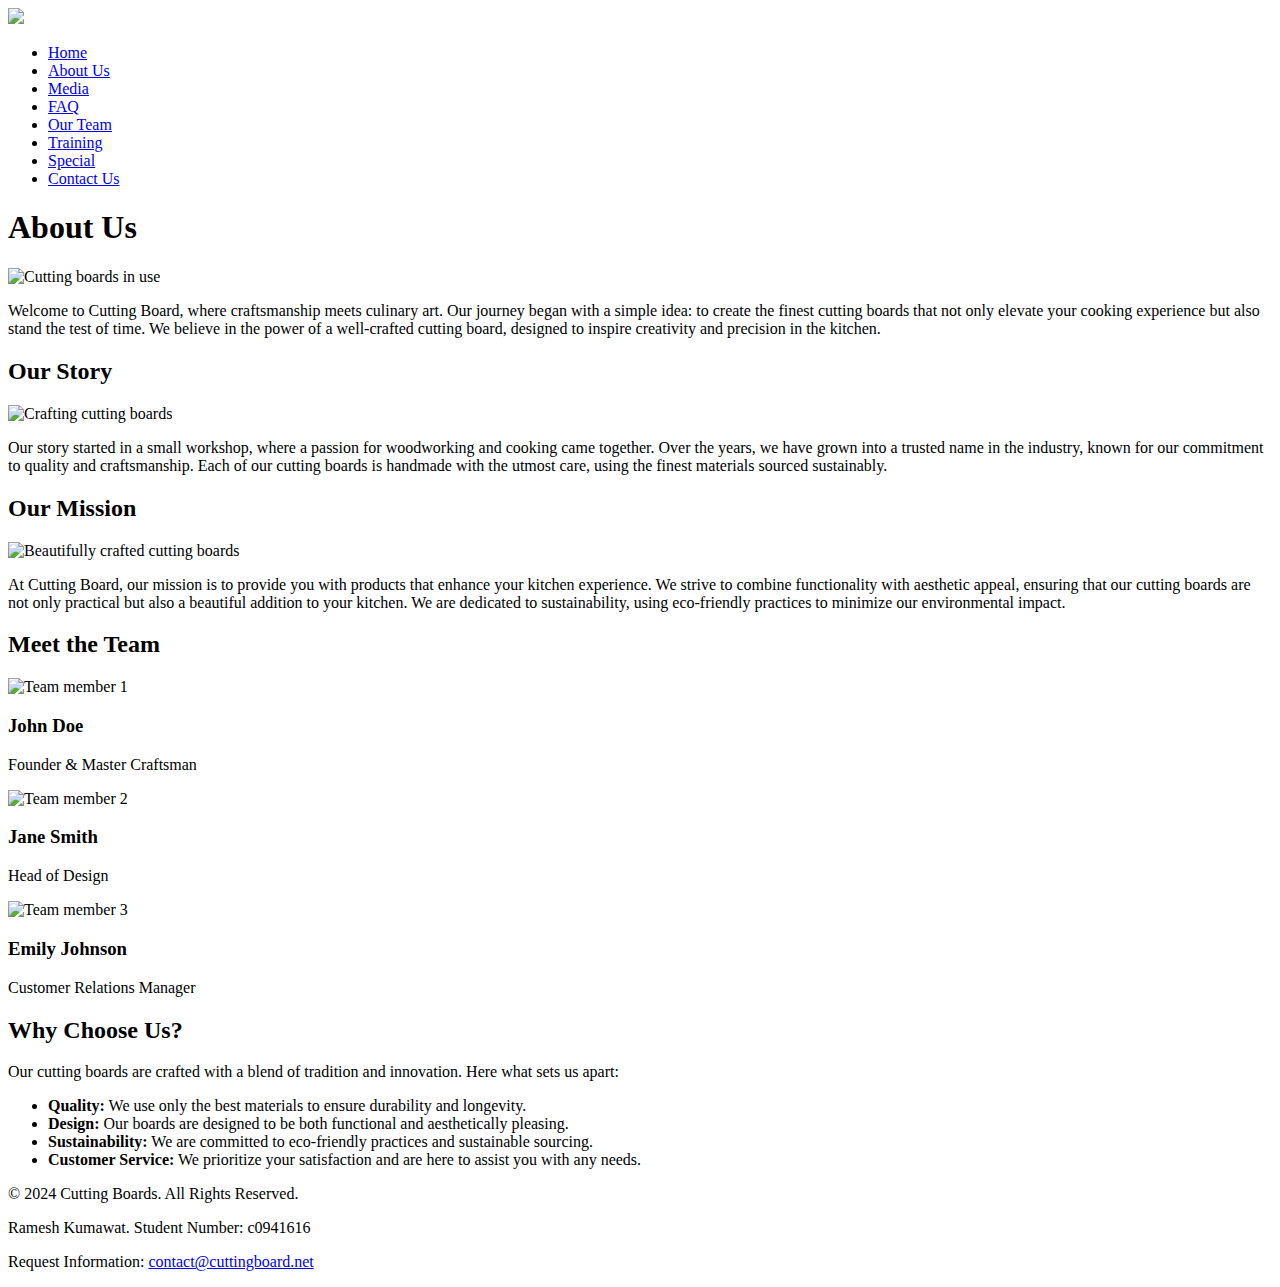
==== about.html @ 7f9320d0 "Add files via upload" ====
<!DOCTYPE html>
<html lang="en">
<head>
    <meta charset="UTF-8">
    <meta name="viewport" content="width=device-width, initial-scale=1.0">
    <title>Cutting Boards - About Us</title>
    <link rel="stylesheet" href="Styles/styles.css">
</head>
<body>
    <header>
        <a href="index.html"><img src="Images/cutting_board_logo.png" class="logo"></a> 
        <nav>
            <ul>
                <li><a href="index.html">Home</a></li>
                <li><a href="about.html">About Us</a></li>
                <li><a href="media.html">Media</a></li>
                <li><a href="faq.html">FAQ</a></li>
                <li><a href="team.html">Our Team</a></li>
                <li><a href="training.html">Training</a></li>
                <li><a href="specials.html">Special</a></li>
                <li><a href="contact.html">Contact Us</a></li>
            </ul>
        </nav>
    </header>
<div id="about">
    <section id="about">
            <h1>About Us</h1>
            <div class="image">
                <img src="Images/boards.jpeg" alt="Cutting boards in use" height="400px">
            </div>
            <p>Welcome to Cutting Board, where craftsmanship meets culinary art. Our journey began with a simple idea: to create the finest cutting boards that not only elevate your cooking experience but also stand the test of time. We believe in the power of a well-crafted cutting board, designed to inspire creativity and precision in the kitchen.</p>
            
            <h2>Our Story</h2>
            <div class="image">
                <img src="Images/story_board.jpeg" alt="Crafting cutting boards" height="400px">
            </div>
            <p>Our story started in a small workshop, where a passion for woodworking and cooking came together. Over the years, we have grown into a trusted name in the industry, known for our commitment to quality and craftsmanship. Each of our cutting boards is handmade with the utmost care, using the finest materials sourced sustainably.</p>
            
            <h2>Our Mission</h2>
            <div class="image">
                <img src="Images/our_mission.jpeg" alt="Beautifully crafted cutting boards" height="400px">
            </div>
            <p>At Cutting Board, our mission is to provide you with products that enhance your kitchen experience. We strive to combine functionality with aesthetic appeal, ensuring that our cutting boards are not only practical but also a beautiful addition to your kitchen. We are dedicated to sustainability, using eco-friendly practices to minimize our environmental impact.</p>
            
            <h2>Meet the Team</h2>
            <div class="team-section">
                <div class="team-member">
                    <img src="Images/john_doe.jpg" alt="Team member 1">
                    <h3>John Doe</h3>
                    <p>Founder & Master Craftsman</p>
                </div>
                <div class="team-member">
                    <img src="Images/jane_smith.jpg" alt="Team member 2">
                    <h3>Jane Smith</h3>
                    <p>Head of Design</p>
                </div>
                <div class="team-member">
                    <img src="Images/emily_johnson.jpg" alt="Team member 3">
                    <h3>Emily Johnson</h3>
                    <p>Customer Relations Manager</p>
                </div>
            </div>
            
            <h2>Why Choose Us?</h2>
            <p>Our cutting boards are crafted with a blend of tradition and innovation. Here what sets us apart:</p>
            <ul>
                <li><strong>Quality:</strong> We use only the best materials to ensure durability and longevity.</li>
                <li><strong>Design:</strong> Our boards are designed to be both functional and aesthetically pleasing.</li>
                <li><strong>Sustainability:</strong> We are committed to eco-friendly practices and sustainable sourcing.</li>
                <li><strong>Customer Service:</strong> We prioritize your satisfaction and are here to assist you with any needs.</li>
            </ul>

    </section>
</div>
    <footer>
        <p>&copy; 2024 Cutting Boards. All Rights Reserved.</p>
		<p>Ramesh Kumawat. Student Number: c0941616</p>
		<p>Request Information: <a href="mailto:contact@cuttingboard.net">contact@cuttingboard.net</a></p>

    </footer>
</body>
</html>
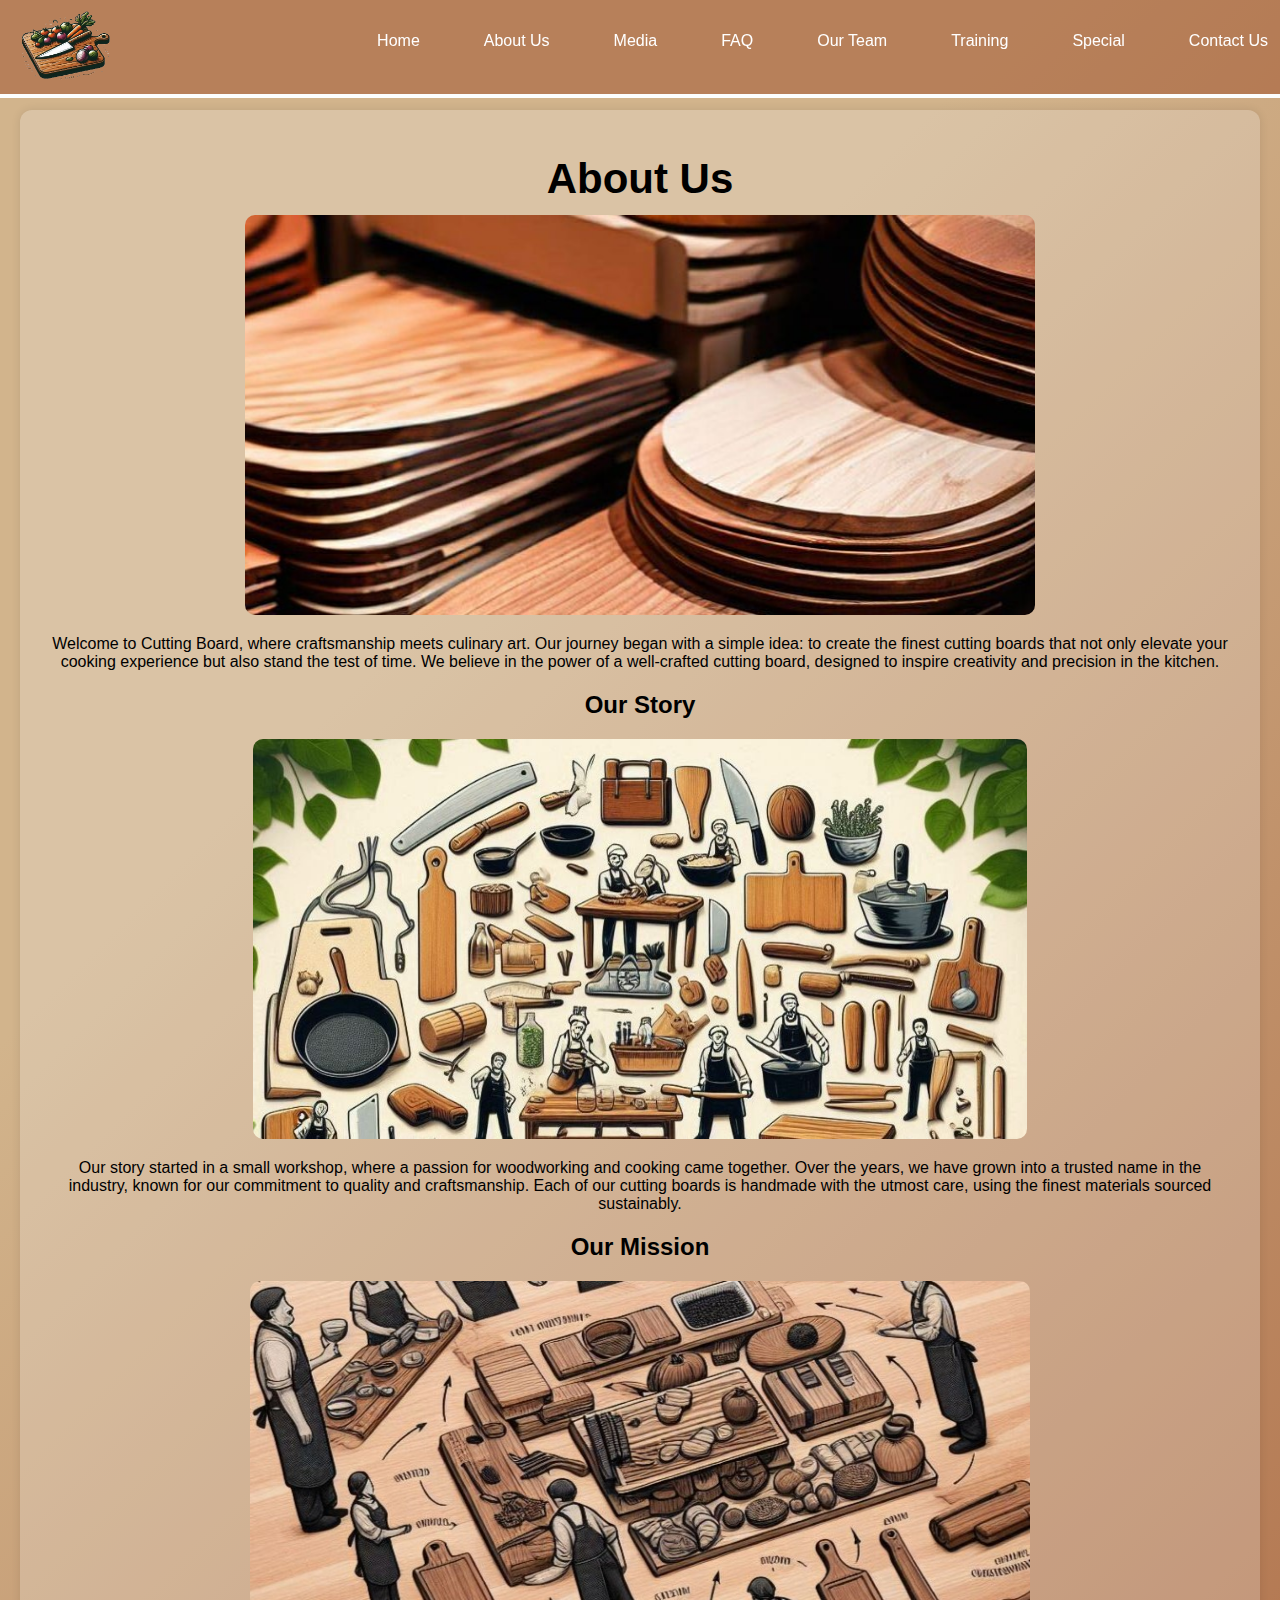
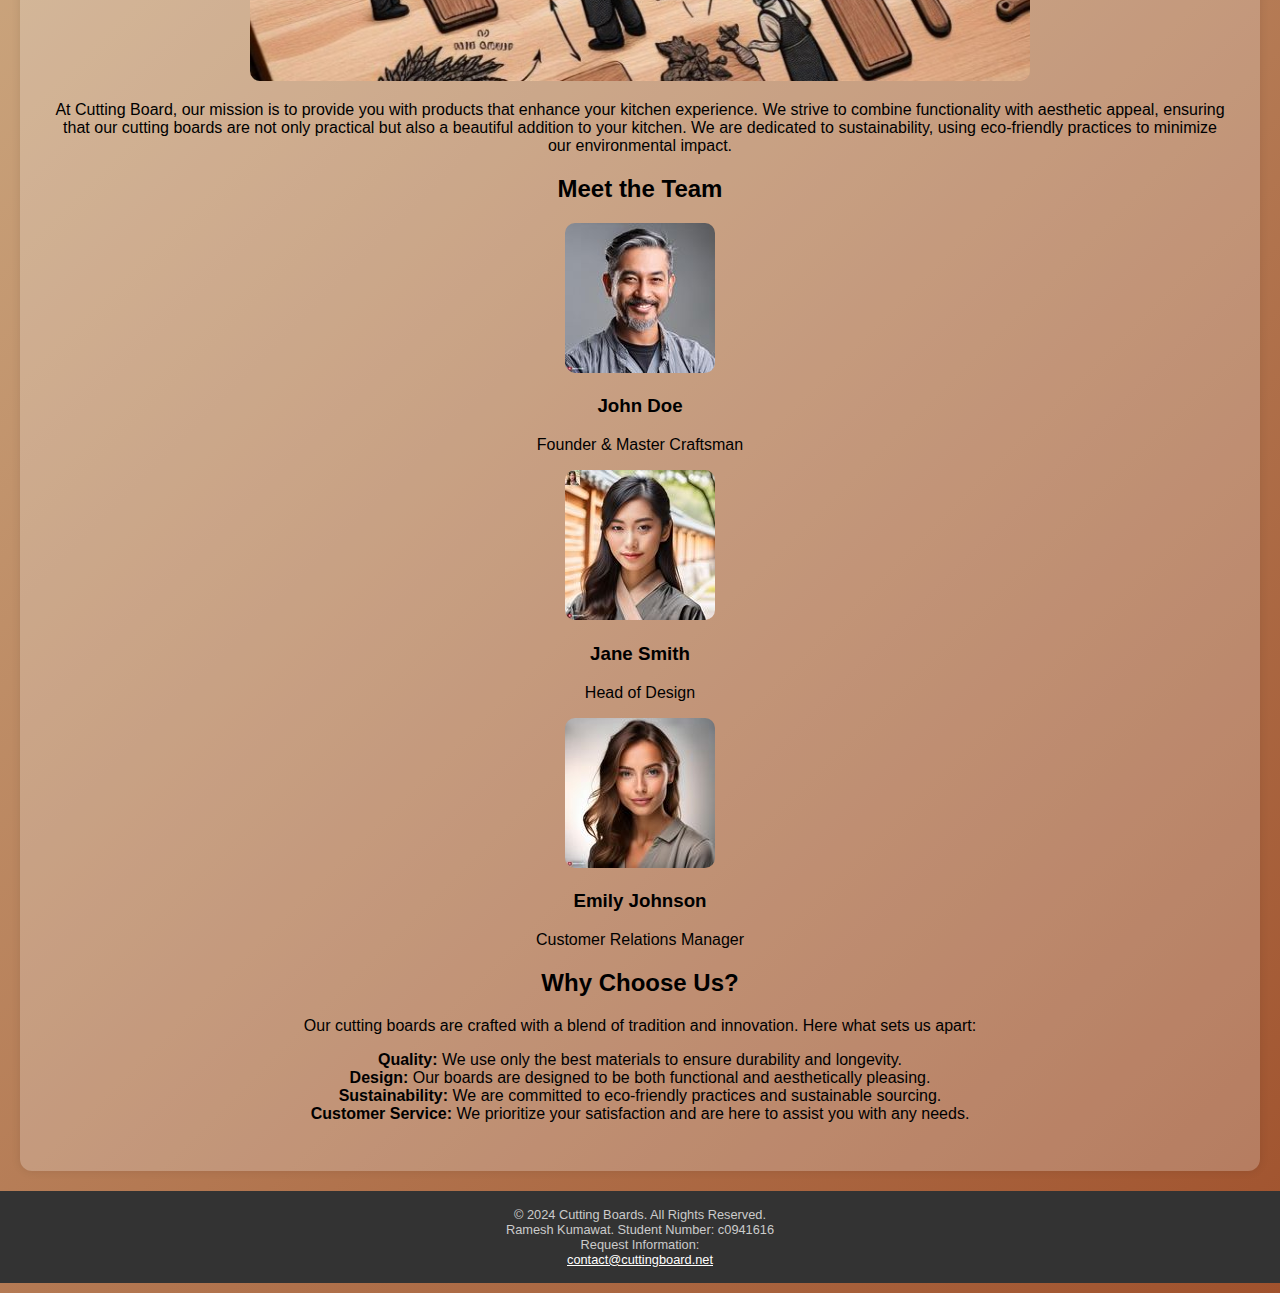
==== commit c846d704: "retouch training and team page" ====
--- a/about.html
+++ b/about.html
@@ -1,14 +1,16 @@
 <!DOCTYPE html>
 <html lang="en">
+
 <head>
     <meta charset="UTF-8">
     <meta name="viewport" content="width=device-width, initial-scale=1.0">
     <title>Cutting Boards - About Us</title>
     <link rel="stylesheet" href="Styles/styles.css">
 </head>
+
 <body>
     <header>
-        <a href="index.html"><img src="Images/cutting_board_logo.png" class="logo"></a> 
+        <a href="index.html"><img src="Images/cutting_board_logo.png" class="logo"></a>
         <nav>
             <ul>
                 <li><a href="index.html">Home</a></li>
@@ -22,26 +24,35 @@
             </ul>
         </nav>
     </header>
-<div id="about">
-    <section id="about">
+    <div id="about">
+        <section id="about">
             <h1>About Us</h1>
             <div class="image">
                 <img src="Images/boards.jpeg" alt="Cutting boards in use" height="400px">
             </div>
-            <p>Welcome to Cutting Board, where craftsmanship meets culinary art. Our journey began with a simple idea: to create the finest cutting boards that not only elevate your cooking experience but also stand the test of time. We believe in the power of a well-crafted cutting board, designed to inspire creativity and precision in the kitchen.</p>
-            
+            <p>Welcome to Cutting Board, where craftsmanship meets culinary art. Our journey began with a simple idea:
+                to create the finest cutting boards that not only elevate your cooking experience but also stand the
+                test of time. We believe in the power of a well-crafted cutting board, designed to inspire creativity
+                and precision in the kitchen.</p>
+
             <h2>Our Story</h2>
             <div class="image">
                 <img src="Images/story_board.jpeg" alt="Crafting cutting boards" height="400px">
             </div>
-            <p>Our story started in a small workshop, where a passion for woodworking and cooking came together. Over the years, we have grown into a trusted name in the industry, known for our commitment to quality and craftsmanship. Each of our cutting boards is handmade with the utmost care, using the finest materials sourced sustainably.</p>
-            
+            <p>Our story started in a small workshop, where a passion for woodworking and cooking came together. Over
+                the years, we have grown into a trusted name in the industry, known for our commitment to quality and
+                craftsmanship. Each of our cutting boards is handmade with the utmost care, using the finest materials
+                sourced sustainably.</p>
+
             <h2>Our Mission</h2>
             <div class="image">
                 <img src="Images/our_mission.jpeg" alt="Beautifully crafted cutting boards" height="400px">
             </div>
-            <p>At Cutting Board, our mission is to provide you with products that enhance your kitchen experience. We strive to combine functionality with aesthetic appeal, ensuring that our cutting boards are not only practical but also a beautiful addition to your kitchen. We are dedicated to sustainability, using eco-friendly practices to minimize our environmental impact.</p>
-            
+            <p>At Cutting Board, our mission is to provide you with products that enhance your kitchen experience. We
+                strive to combine functionality with aesthetic appeal, ensuring that our cutting boards are not only
+                practical but also a beautiful addition to your kitchen. We are dedicated to sustainability, using
+                eco-friendly practices to minimize our environmental impact.</p>
+
             <h2>Meet the Team</h2>
             <div class="team-section">
                 <div class="team-member">
@@ -60,23 +71,27 @@
                     <p>Customer Relations Manager</p>
                 </div>
             </div>
-            
+
             <h2>Why Choose Us?</h2>
             <p>Our cutting boards are crafted with a blend of tradition and innovation. Here what sets us apart:</p>
             <ul>
                 <li><strong>Quality:</strong> We use only the best materials to ensure durability and longevity.</li>
-                <li><strong>Design:</strong> Our boards are designed to be both functional and aesthetically pleasing.</li>
-                <li><strong>Sustainability:</strong> We are committed to eco-friendly practices and sustainable sourcing.</li>
-                <li><strong>Customer Service:</strong> We prioritize your satisfaction and are here to assist you with any needs.</li>
+                <li><strong>Design:</strong> Our boards are designed to be both functional and aesthetically pleasing.
+                </li>
+                <li><strong>Sustainability:</strong> We are committed to eco-friendly practices and sustainable
+                    sourcing.</li>
+                <li><strong>Customer Service:</strong> We prioritize your satisfaction and are here to assist you with
+                    any needs.</li>
             </ul>
 
-    </section>
-</div>
+        </section>
+    </div>
     <footer>
         <p>&copy; 2024 Cutting Boards. All Rights Reserved.</p>
-		<p>Ramesh Kumawat. Student Number: c0941616</p>
-		<p>Request Information: <a href="mailto:contact@cuttingboard.net">contact@cuttingboard.net</a></p>
+        <p>Ramesh Kumawat. Student Number: c0941616</p>
+        <p>Request Information: <a href="mailto:contact@cuttingboard.net">contact@cuttingboard.net</a></p>
 
     </footer>
 </body>
-</html>
+
+</html>--- a/Styles/styles.css
+++ b/Styles/styles.css
@@ -0,0 +1,506 @@
+body {
+  font-family: Arial, sans-serif;
+  margin: 0;
+  padding: 0;
+  background: linear-gradient(135deg, #d2b48c 25%, #a0522d 100%);
+  background-size: cover;
+  background-blend-mode: overlay;
+}
+
+header {
+  display: flex;
+  justify-content: space-between;
+  text-align: center;
+  padding: 0 20px;
+  background-color: rgba(160, 81, 45, 0.522);
+  border-bottom: 4px solid #fcfefe;
+  position: fixed;
+  top: 0;
+  width: 100%;
+  z-index: 1000;
+}
+
+/* Logo styling */
+header .logo {
+  height: 70px;
+  width: auto;
+  margin: 10px 0;
+}
+
+ul {
+  display: block;
+  list-style-type: disc;
+  -webkit-margin-start: 0px;
+  -webkit-margin-end: 0px;
+  -webkit-padding-start: 0px;
+}
+nav ul {
+  list-style-type: none;
+  display: flex;
+  justify-content: center;
+}
+
+nav ul li {
+  margin: 0 1em;
+}
+
+nav ul li a {
+  color: white;
+  text-decoration: none;
+  padding: 1em;
+  display: block;
+  transition: background-color 0.3s ease;
+}
+
+nav ul li a:hover {
+  background-color: #d9d4d4;
+  color: #000;
+}
+
+/* Styles for the mobile view */
+.mobile {
+  display: none;
+}
+
+/* Styles for the table */
+.tablet-desktop {
+  display: block;
+  padding: 20px;
+  overflow-x: auto;
+}
+
+table {
+  border-collapse: separate;
+  border-spacing: 0;
+  width: 100%;
+  margin: 0 auto;
+  background-color: #fff;
+  border-radius: 8px;
+  box-shadow: 0 2px 4px rgba(82, 95, 230, 0.1);
+}
+
+caption {
+  font-size: 1.8em;
+  font-weight: bold;
+  padding: 15px;
+  color: #000000;
+  text-align: center;
+  background-color: #b2754f94;
+  border-top-left-radius: 8px;
+  border-top-right-radius: 8px;
+}
+
+th,
+td {
+  border: 1px solid #1e1d1d;
+  padding: 15px;
+  text-align: center;
+}
+
+th {
+  background-color: #5e3023;
+  color: #ffffff;
+  text-transform: uppercase;
+  font-size: 0.9em;
+  border-bottom: none;
+}
+
+td {
+  font-size: 0.9em;
+  color: #000000;
+}
+
+tr:nth-child(even) td {
+  background-color: #b67c56;
+}
+
+tr:hover td {
+  background-color: #418b593f;
+}
+
+tr:last-child td:first-child {
+  border-bottom-left-radius: 8px;
+}
+
+tr:last-child td:last-child {
+  border-bottom-right-radius: 8px;
+}
+
+/* Form styles */
+form {
+    width: 80%;
+    max-width: 600px;
+    margin: 0 auto;
+    padding: 1em;
+    border: 1px solid #333333;
+    background-color: rgba(160, 81, 45, 0.522);
+    border-radius: 20px;
+}
+
+fieldset {
+    border: 1px solid #333333;
+    padding: 1em;
+    margin-bottom: 1em;
+}
+
+legend {
+    font-weight: bold;
+    color: #000000;
+}
+
+label {
+    display: block;
+    margin-top: 1em;
+    margin-bottom: 0.5em;
+}
+
+/* Placeholder color */
+input::placeholder,
+textarea::placeholder {
+    color: #000000; /* Change this to your desired placeholder color */
+}
+
+input[type="text"],
+input[type="email"],
+input[type="tel"],
+input[type="date"],
+select,
+textarea {
+    width: calc(100% - 22px);
+    padding: 10px;
+    margin-bottom: 1em;
+    border: 1px solid #333333;
+    border-radius: 4px;
+    background-color: #cdab8d;
+}
+
+input[type="radio"],
+input[type="checkbox"] {
+    margin-right: 10px;
+}
+
+button {
+    background-color: #20B2AA;
+    color: #fff;
+    border: none;
+    padding: 10px 20px;
+    margin-right: 10px;
+    cursor: pointer;
+}
+
+button[type="reset"] {
+    background-color: #FF7F50;
+}
+
+button:hover {
+    background-color: #333333;
+    color: #fff;
+}
+
+section {
+  padding: 2em;
+  margin: 110px 20px 20px 20px;
+  text-align: center;
+  background-color: rgba(244, 244, 244, 0.248);
+  border-radius: 12px;
+  border: #f2f4b57e;
+  box-shadow: 0 0 10px rgba(0, 0, 0, 0.1);
+}
+
+.specials-content {
+  display: flex;
+  justify-content: space-between;
+  align-items: center;
+}
+
+.specials-h1 {
+  border-bottom: 4px solid rgba(160, 81, 45, 0.522);
+}
+
+/* Aside styles */
+aside {
+  background-color: #ae724d47;
+  padding: 1em;
+  border-radius: 20px;
+  border: 1px solid #333333;
+}
+
+#main {
+  margin: 10px 20px 20px 20px;
+}
+
+.fit {
+  max-width: 100%;
+  max-height: 100%;
+}
+
+h1 {
+  text-align: center;
+  color: #000000;
+  font-size: 42px;
+  margin-block-start: 0.3em;
+  margin-block-end: 0.3em;
+}
+
+main {
+  display: block;
+  unicode-bidi: isolate;
+}
+footer {
+  margin-bottom: 10px;
+  margin-top: 10px;
+  align-items: center;
+  background-color: #333;
+  color: white;
+  text-align: center;
+  padding: 1em 0;
+}
+
+footer p {
+  font-size: 0.8em;
+  text-align: center;
+  color: #ffffffc0;
+  padding: 0;
+  margin: 0;
+}
+
+footer p a {
+  color: #fff;
+  text-decoration: underline;
+  display: block;
+}
+
+figure {
+  margin: 20px 0;
+  text-align: center;
+}
+
+.home-menu {
+  margin: 0;
+  padding: 0;
+}
+
+figcaption {
+  text-align: center;
+  font-weight: bold;
+}
+
+.team {
+  width: 80%;
+  border-radius: 40px;
+  border: 5px solid #170064;
+  box-shadow: 5px 5px 8px #000;
+  display: block;
+  margin-left: auto;
+  margin-right: auto;
+}
+
+#best-date {
+  display: flex;
+  justify-content: center;
+}
+
+ul {
+  list-style-type: none;
+}
+
+main li {
+  text-align: center;
+}
+.frame {
+  opacity: 0.9;
+}
+
+.frame:hover {
+  opacity: 1;
+  box-shadow: 8px 8px 10px #170064;
+}
+
+.grid {
+  display: grid;
+  grid-gap: 5px;
+  grid-template-columns: auto auto;
+}
+
+.grid a:hover {
+  text-decoration: none;
+  font-weight: lighter;
+  color: #170064;
+  background-color: #5291fe;
+}
+
+#lastarticle {
+  align-items: center;
+}
+
+#contact {
+  text-align: center;
+}
+
+#contact a {
+  color: #666600;
+  text-decoration: none;
+}
+
+.map {
+  border: 8px solid #000;
+}
+
+.action {
+  font-size: 1.35em;
+  color: #666600;
+  font-weight: bold;
+}
+
+.container {
+  max-width: 800px;
+  margin: 0 auto;
+  padding: 20px;
+  background-color: #fff;
+  box-shadow: 0 0 10px rgba(0, 0, 0, 0.1);
+}
+
+a {
+  color: #823333;
+  text-decoration: none;
+}
+
+.contact-method {
+  margin-bottom: 20px;
+}
+
+.social-links a {
+  margin-right: 10px;
+}
+
+.faq-section {
+  margin-bottom: 20px;
+}
+
+.faq-question {
+  font-weight: bold;
+  margin-top: 10px;
+}
+
+.faq-answer {
+  margin-left: 20px;
+}
+
+.product {
+  padding-bottom: 10px;
+}
+.image img {
+  border-radius: 10px;
+}
+
+.team-member img {
+  border-radius: 10px;
+}
+
+.product-images {
+  display: flex;
+  justify-content: center;
+  margin-bottom: 20px;
+}
+.image-container {
+  display: flex;
+  flex-direction: column;
+  align-items: center;
+  justify-content: center;
+  height: auto; /* Or any specific height you want */
+  overflow: hidden;
+}
+
+.product-images img {
+  max-width: 100%;
+  height: 400px;
+  margin: 0 10px;
+  border-radius: 10px;
+  box-shadow: 0 4px 8px rgba(0, 0, 0, 0.1);
+}
+
+.product-description {
+  margin-bottom: 20px;
+}
+
+.product-specs {
+  margin-bottom: 20px;
+}
+
+/* Responsive Design */
+
+@media screen and (max-width: 768px) {
+  header {
+    flex-direction: column;
+    padding: 0;
+    display: block;
+    position: sticky;
+    align-items: center;
+    top: auto;
+  }
+
+  .map {
+    height: 100%;
+    width: auto;
+  }
+
+  nav ul {
+    flex-direction: column;
+    align-items: center;
+    display: block;
+  }
+
+  nav ul li {
+    margin: 0.5em 5px;
+  }
+
+  section {
+    margin: 10px 10px 10px 10px;
+    padding: 1em;
+  }
+
+  #main {
+    margin: 10px 10px 10px 10px;
+    padding: 1em;
+  }
+
+  .product-images {
+    flex-direction: column;
+  }
+
+  .specials-content {
+    flex-direction: column;
+    align-items: center;
+  }
+  .image img {
+    height: 100%;
+    width: 100%;
+  }
+
+  .product-images img {
+    height: auto;
+    margin: 12px;
+  }
+  h1 {
+    margin-block-start: 0;
+    padding: 10px;
+  }
+
+  .grid {
+    grid-template-columns: 1fr;
+  }
+}
+
+@media screen and (max-width: 480px) {
+  nav ul li a {
+    padding: 0.5em;
+  }
+
+  .faq-answer {
+    margin-left: 10px;
+  }
+
+  table {
+    width: 70%;
+  }
+}
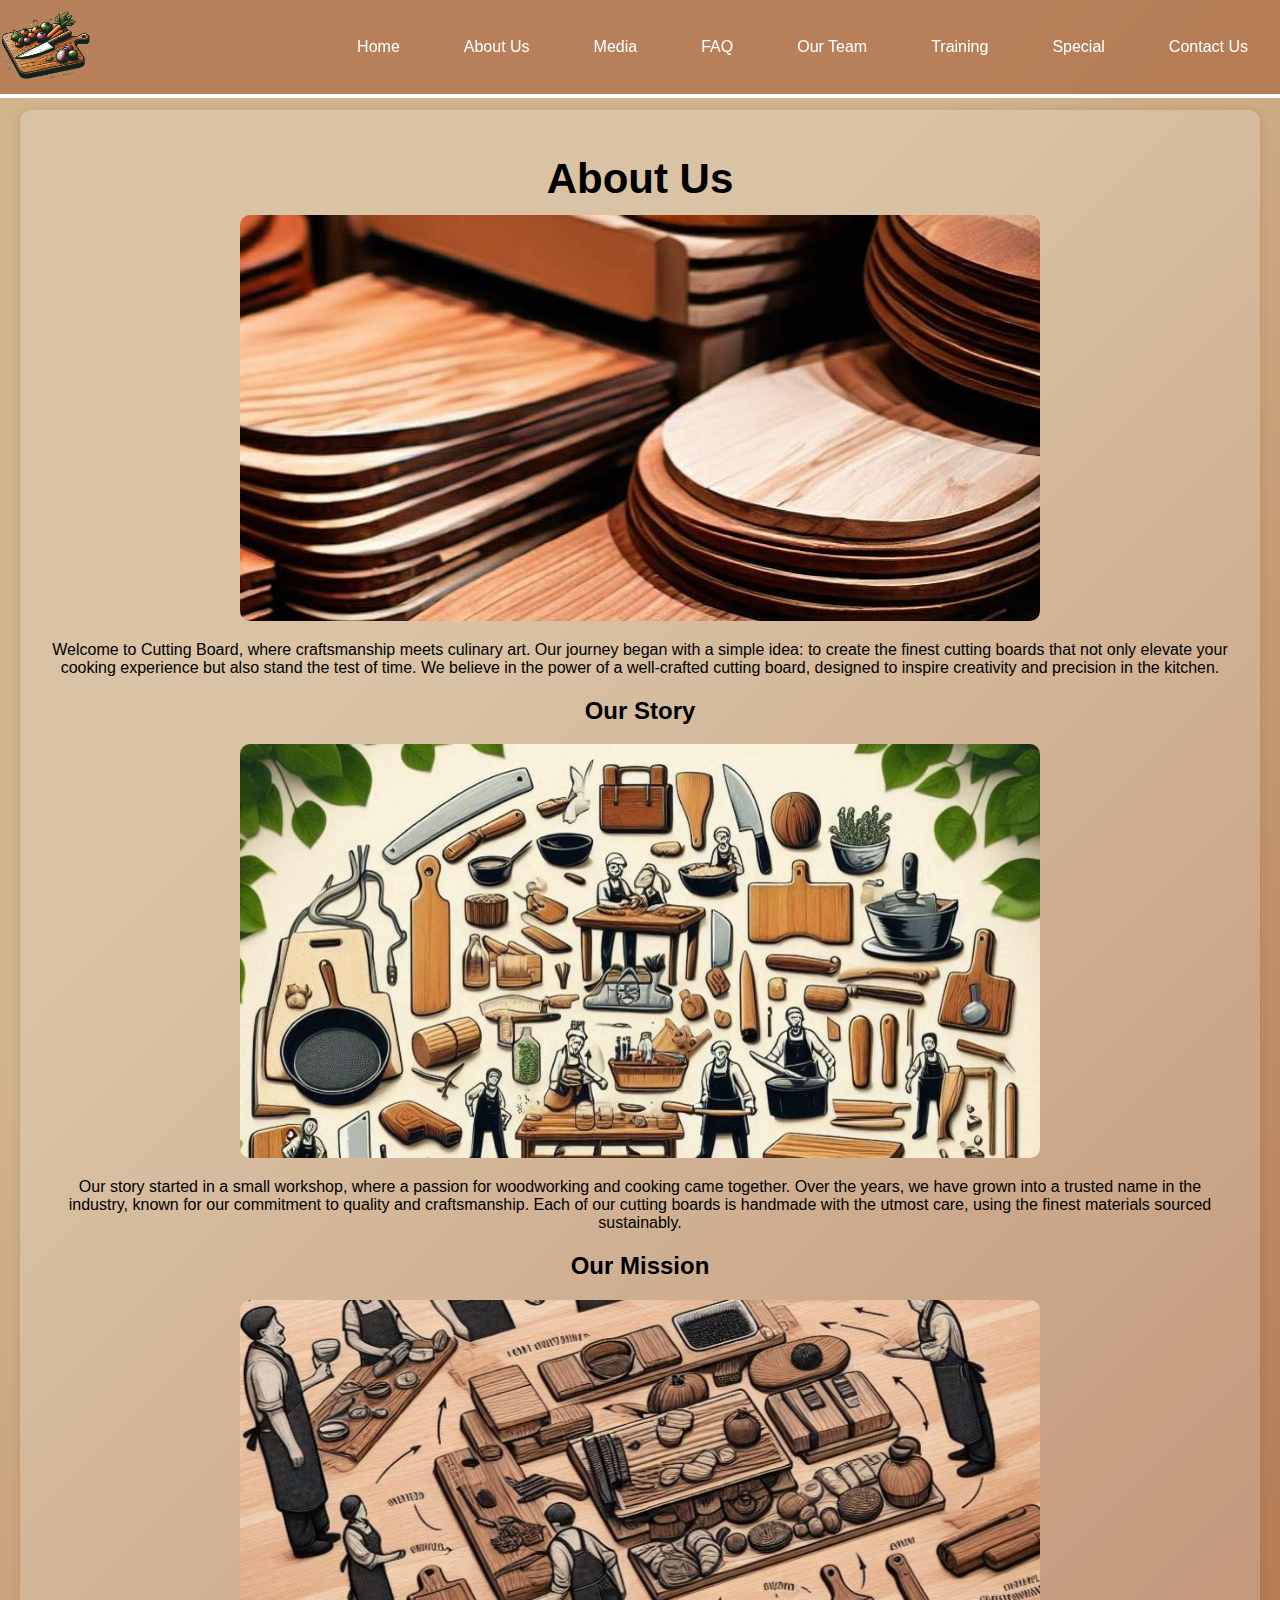
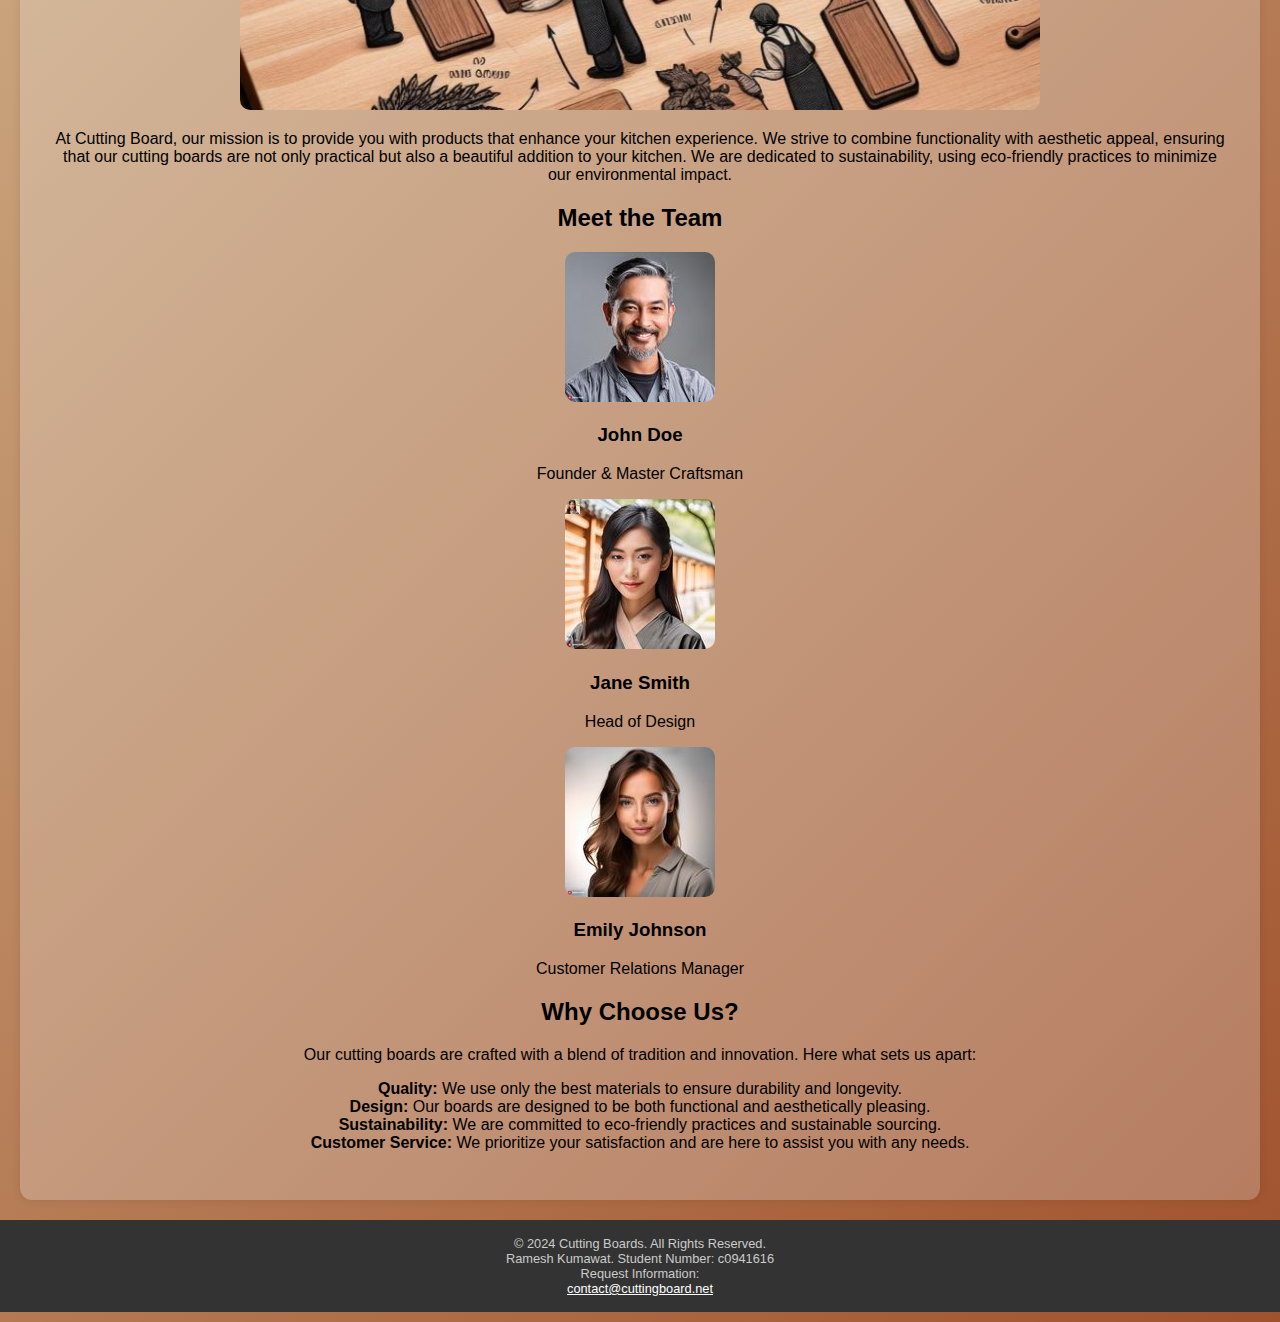
==== commit 3388229c: "add hambruger menu" ====
--- a/about.html
+++ b/about.html
@@ -6,23 +6,35 @@
     <meta name="viewport" content="width=device-width, initial-scale=1.0">
     <title>Cutting Boards - About Us</title>
     <link rel="stylesheet" href="Styles/styles.css">
+    <link rel="apple-touch-icon" sizes="180x180" href="/apple-touch-icon.png">
+    <link rel="icon" type="image/png" sizes="32x32" href="images/favicon-32x32.png">
+    <link rel="icon" type="image/png" sizes="16x16" href="images/favicon-16x16.png">
+    <link rel="manifest" href="/site.webmanifest">
 </head>
 
 <body>
     <header>
-        <a href="index.html"><img src="Images/cutting_board_logo.png" class="logo"></a>
-        <nav>
-            <ul>
-                <li><a href="index.html">Home</a></li>
-                <li><a href="about.html">About Us</a></li>
-                <li><a href="media.html">Media</a></li>
-                <li><a href="faq.html">FAQ</a></li>
-                <li><a href="team.html">Our Team</a></li>
-                <li><a href="training.html">Training</a></li>
-                <li><a href="specials.html">Special</a></li>
-                <li><a href="contact.html">Contact Us</a></li>
-            </ul>
-        </nav>
+        <div class="nav-list">
+            <a href="index.html"><img src="Images/cutting_board_logo.png" class="logo"></a>
+                      <!-- Hamburger Menu Button (visible only on mobile) -->
+                      <div class="hamburger">
+                        <div class="bar"></div>
+                        <div class="bar"></div>
+                        <div class="bar"></div>
+                    </div>
+        </div>
+            <nav class="nav-menu"> 
+                <ul class="navbar">
+                    <li class="link"><a href="index.html">Home</a></li>
+                    <li class="link"><a href="about.html">About Us</a></li>
+                    <li class="link"><a href="media.html">Media</a></li>
+                    <li class="link"><a href="faq.html">FAQ</a></li>
+                    <li class="link"><a href="team.html">Our Team</a></li>
+                    <li class="link"><a href="training.html">Training</a></li>
+                    <li class="link"><a href="specials.html">Special</a></li>
+                    <li class="link"><a href="contact.html">Contact Us</a></li>
+                </ul>
+            </nav>
     </header>
     <div id="about">
         <section id="about">
@@ -92,6 +104,7 @@
         <p>Request Information: <a href="mailto:contact@cuttingboard.net">contact@cuttingboard.net</a></p>
 
     </footer>
+    <script src="Scripts/script.js"></script>
 </body>
 
 </html>--- a/Styles/styles.css
+++ b/Styles/styles.css
@@ -7,14 +7,35 @@
   background-blend-mode: overlay;
 }
 
+
+/* */ 
+
+.hamburger-menu {
+  cursor: pointer;
+  display: none;
+  flex-direction: column;
+  justify-content: space-between;
+  height: 21px;
+}
+
+.hamburger-menu span {
+  display: block;
+  height: 3px;
+  width: 25px;
+  background-color: #fff;
+  border-radius: 2px;
+}
+
+/* */
+
 header {
   display: flex;
   justify-content: space-between;
   text-align: center;
-  padding: 0 20px;
   background-color: rgba(160, 81, 45, 0.522);
   border-bottom: 4px solid #fcfefe;
   position: fixed;
+  align-items: center;
   top: 0;
   width: 100%;
   z-index: 1000;
@@ -37,6 +58,7 @@
 nav ul {
   list-style-type: none;
   display: flex;
+  flex-wrap: wrap;
   justify-content: center;
 }
 
@@ -73,8 +95,8 @@
   border-collapse: separate;
   border-spacing: 0;
   width: 100%;
+  background-color: #d0cbcb;
   margin: 0 auto;
-  background-color: #fff;
   border-radius: 8px;
   box-shadow: 0 2px 4px rgba(82, 95, 230, 0.1);
 }
@@ -88,6 +110,29 @@
   background-color: #b2754f94;
   border-top-left-radius: 8px;
   border-top-right-radius: 8px;
+}
+
+nav>ul{
+  display: flex;
+}
+
+.navbar a:hover {
+  color: #5d5d5d;
+}
+
+.hamburger {
+  display: none;
+  cursor: pointer;
+}
+
+.bar {
+  display: block;
+  width:  25px;
+  height: 3px;
+  margin: 5px auto;
+  -webkit-transition: all 0.3s ease-in-out;
+  transition: all 0.3s ease-in-out;
+  background-color:rgb(217, 217, 217);
 }
 
 th,
@@ -128,36 +173,36 @@
 
 /* Form styles */
 form {
-    width: 80%;
-    max-width: 600px;
-    margin: 0 auto;
-    padding: 1em;
-    border: 1px solid #333333;
-    background-color: rgba(160, 81, 45, 0.522);
-    border-radius: 20px;
+  width: 80%;
+  max-width: 600px;
+  margin: 0 auto;
+  padding: 1em;
+  border: 1px solid #333333;
+  background-color: rgba(160, 81, 45, 0.522);
+  border-radius: 20px;
 }
 
 fieldset {
-    border: 1px solid #333333;
-    padding: 1em;
-    margin-bottom: 1em;
+  border: 1px solid #333333;
+  padding: 1em;
+  margin-bottom: 1em;
 }
 
 legend {
-    font-weight: bold;
-    color: #000000;
+  font-weight: bold;
+  color: #000000;
 }
 
 label {
-    display: block;
-    margin-top: 1em;
-    margin-bottom: 0.5em;
+  display: block;
+  margin-top: 1em;
+  margin-bottom: 0.5em;
 }
 
 /* Placeholder color */
 input::placeholder,
 textarea::placeholder {
-    color: #000000; /* Change this to your desired placeholder color */
+  color: #000000; /* Change this to your desired placeholder color */
 }
 
 input[type="text"],
@@ -166,35 +211,35 @@
 input[type="date"],
 select,
 textarea {
-    width: calc(100% - 22px);
-    padding: 10px;
-    margin-bottom: 1em;
-    border: 1px solid #333333;
-    border-radius: 4px;
-    background-color: #cdab8d;
+  width: calc(100% - 22px);
+  padding: 10px;
+  margin-bottom: 1em;
+  border: 1px solid #333333;
+  border-radius: 4px;
+  background-color: #cdab8d;
 }
 
 input[type="radio"],
 input[type="checkbox"] {
-    margin-right: 10px;
+  margin-right: 10px;
 }
 
 button {
-    background-color: #20B2AA;
-    color: #fff;
-    border: none;
-    padding: 10px 20px;
-    margin-right: 10px;
-    cursor: pointer;
+  background-color: #1565c0;
+  color: #fff;
+  border: none;
+  padding: 10px 20px;
+  margin-right: 10px;
+  cursor: pointer;
 }
 
 button[type="reset"] {
-    background-color: #FF7F50;
+  background-color: #ff7f50;
 }
 
 button:hover {
-    background-color: #333333;
-    color: #fff;
+  background-color: #24ff4566;
+  color: #fff;
 }
 
 section {
@@ -338,7 +383,7 @@
 }
 
 #contact a {
-  color: #666600;
+  color: #b80101;
   text-decoration: none;
 }
 
@@ -361,7 +406,7 @@
 }
 
 a {
-  color: #823333;
+  color: #b80101;
   text-decoration: none;
 }
 
@@ -391,6 +436,52 @@
 }
 .image img {
   border-radius: 10px;
+  width: 100%;
+  height: 100%;
+  max-width: 800px;
+  object-fit: cover;
+}
+
+audio,
+video {
+  width: 100%;
+  margin-top: 20px;
+  flex-direction: column;
+  display: flex;
+  justify-content: center;
+  max-width: 100%;
+  border-radius: 8px;
+}
+
+.main {
+  padding: 2em;
+  text-align: center;
+}
+
+.media-section {
+  display: flex;
+  flex-direction: column;
+  align-items: center;
+}
+
+.video-container,
+.audio-container {
+  background-color: rgba(244, 244, 244, 0.248);
+  padding: 1em;
+  border-radius: 8px;
+  box-shadow: 12px 14px 13px #0000006b;
+  max-width: 1100px;
+  margin: 30px auto;
+}
+
+audio {
+  width: 300px; /* Adjust the width to make the audio player smaller */
+  margin: 0 auto; /* Center the audio player */
+}
+
+video {
+  width: 1000px; /* Adjust the width to make the audio player smaller */
+  margin: 0 auto;
 }
 
 .team-member img {
@@ -411,9 +502,34 @@
   overflow: hidden;
 }
 
+
+.navbar {
+  display: flex;
+  flex-direction: row;
+  list-style: none;
+  margin: 0;
+  padding: 0;
+}
+
+.navbar li {
+  margin: 0 1em;
+}
+
+.navbar li a {
+  color: white;
+  text-decoration: none;
+  padding: 1em;
+  display: block;
+  transition: background-color 0.3s ease;
+}
+
+.navbar li a:hover {
+  background-color: #d9d4d4;
+  color: #000;
+}
+
 .product-images img {
-  max-width: 100%;
-  height: 400px;
+  max-width: 360px;
   margin: 0 10px;
   border-radius: 10px;
   box-shadow: 0 4px 8px rgba(0, 0, 0, 0.1);
@@ -430,27 +546,123 @@
 /* Responsive Design */
 
 @media screen and (max-width: 768px) {
+
+  
+  .hamburger {
+    display: block;
+}
+
+.hamburger.active .bar:nth-child(2){
+    opacity: 0;
+}
+
+.hamburger.active .bar:nth-child(1){
+    transform: translateY(8px) rotate(45deg);
+}
+
+.hamburger.active .bar:nth-child(3){
+    transform: translateY(-8px) rotate(-45deg);
+}
+
+.navbar{
+    position: fixed;
+    left: -100%;
+    gap: 0;
+    flex-direction: column;
+    background-color: rgba(160, 81, 45, 0.522);
+    width: 100%;
+    text-align: center;
+    transition: 0.3s;
+    z-index: 999;
+}
+ .link {
+    margin: 16px 0;
+ }
+
+ .navbar.active {
+    left: 0;
+ }
+
+/* 
+  .hamburger-menu {
+    display: flex;
+}
+
+.nav{
+    display: none;
+    flex-direction: column;
+}
+
+.nav li {
+    margin: 10px 0;
+}
+
+.nav ul li {
+  margin: 0.5em 5px;
+}
+
+.nav.show {
+    flex-direction: column;
+    align-items: center;
+    display: block;
+} */
+
   header {
     flex-direction: column;
-    padding: 0;
-    display: block;
     position: sticky;
     align-items: center;
     top: auto;
   }
 
+  .hamburger {
+    display: block;
+    margin:  10px;;
+  }
+  
+  .hamburger.active .bar:nth-child(2){
+    opacity: 0;
+  }
+  
+  .hamburger.active .bar:nth-child(1){
+    transform: translateY(8px) rotate(45deg);
+  }
+  
+  .hamburger.active .bar:nth-child(3){
+    transform: translateY(-8px) rotate(-45deg);
+  }
+
+
+  .nav-list{
+    display: flex;
+    flex-direction: row;
+    align-items: center;
+    justify-content: space-between;
+    width: 100%;
+  }
+
+/* 
+  .hamburger-menu {
+    margin-right: 15px;
+  } */
+
   .map {
-    height: 100%;
-    width: auto;
-  }
-
-  nav ul {
+    height: auto;
+    width: 90%;
+  }
+
+  .nav-menu ul {
     flex-direction: column;
     align-items: center;
     display: block;
   }
 
-  nav ul li {
+  audio,
+  video {
+    width: 100%;
+    margin-top: 20px;
+  }
+
+  .nav-menu ul li {
     margin: 0.5em 5px;
   }
 
@@ -465,21 +677,22 @@
   }
 
   .product-images {
+    width: 100%;
     flex-direction: column;
+    display: flex;
+    align-items: center;
   }
 
   .specials-content {
     flex-direction: column;
     align-items: center;
   }
-  .image img {
-    height: 100%;
-    width: 100%;
-  }
 
   .product-images img {
+    width: 90%;
+    max-width: 300px;
     height: auto;
-    margin: 12px;
+    margin: 12px 0;
   }
   h1 {
     margin-block-start: 0;
